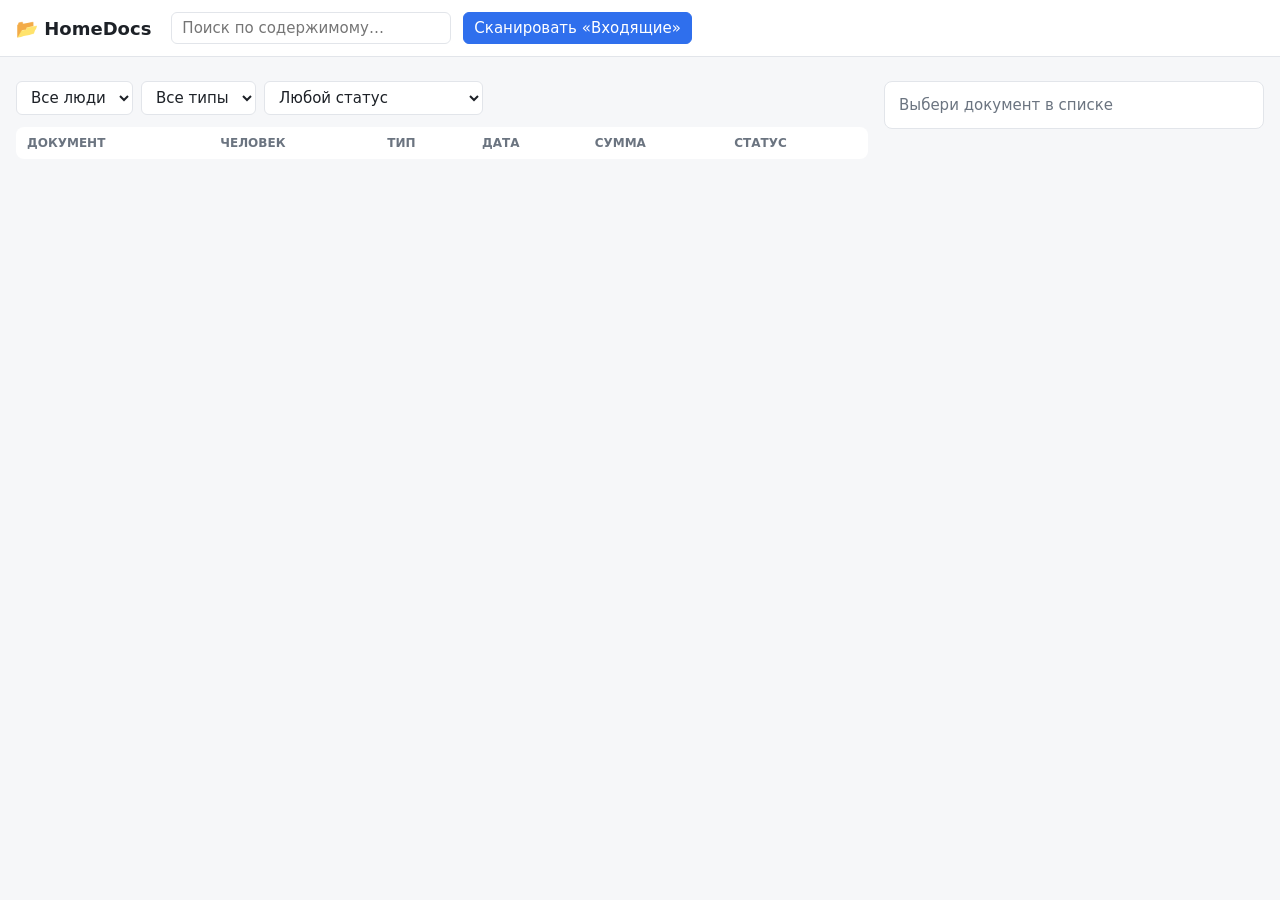
==== homedocs/static/index.html @ 3eb4e971 "Первая версия HomeDocs: сканер папки, ИИ-разбор, веб-интерфейс Co-Authored-By: Claude Sonnet 5.5 <no" ====
<!doctype html>
<html lang="ru">
<head>
<meta charset="utf-8">
<meta name="viewport" content="width=device-width, initial-scale=1">
<title>HomeDocs</title>
<style>
  :root { --bg:#f6f7f9; --fg:#1d2127; --muted:#6b7480; --card:#fff; --line:#e2e5ea; --accent:#2f6fed; --ok:#1a8f4c; --warn:#c77700; --bad:#c62f2f; }
  @media (prefers-color-scheme: dark) { :root { --bg:#14171b; --fg:#e8eaed; --muted:#98a1ad; --card:#1d2127; --line:#2c323a; --accent:#6c9bff; } }
  * { box-sizing:border-box } body { margin:0; font:15px system-ui,sans-serif; background:var(--bg); color:var(--fg) }
  header { display:flex; gap:12px; align-items:center; padding:12px 16px; background:var(--card); border-bottom:1px solid var(--line); flex-wrap:wrap }
  header h1 { font-size:18px; margin:0 8px 0 0 }
  input,select,button,textarea { font:inherit; color:inherit; background:var(--card); border:1px solid var(--line); border-radius:6px; padding:6px 10px }
  button { cursor:pointer } button.primary { background:var(--accent); color:#fff; border-color:var(--accent) }
  button:disabled { opacity:.5; cursor:default }
  main { display:grid; grid-template-columns:1fr 380px; gap:16px; padding:16px } @media (max-width:900px){ main{grid-template-columns:1fr} }
  .filters { display:flex; gap:8px; flex-wrap:wrap; margin-bottom:12px }
  table { width:100%; border-collapse:collapse; background:var(--card); border:1px solid var(--line); border-radius:8px; overflow:hidden }
  th,td { text-align:left; padding:8px 10px; border-bottom:1px solid var(--line); vertical-align:top }
  th { font-size:12px; text-transform:uppercase; color:var(--muted); cursor:pointer; user-select:none; white-space:nowrap }
  tr.row { cursor:pointer } tr.row:hover, tr.sel { background:color-mix(in srgb, var(--accent) 8%, transparent) }
  .pill { display:inline-block; padding:1px 8px; border-radius:10px; font-size:12px; border:1px solid var(--line); margin:0 4px 2px 0 }
  .st-analyzed { color:var(--warn) } .st-approved { color:var(--ok) } .st-error { color:var(--bad) }
  .muted { color:var(--muted) } aside { background:var(--card); border:1px solid var(--line); border-radius:8px; padding:14px; align-self:start; position:sticky; top:12px }
  aside label { display:block; font-size:12px; color:var(--muted); margin-top:10px } aside input,aside select,aside textarea { width:100%; margin-top:2px }
  .actions { display:flex; gap:8px; margin-top:14px; flex-wrap:wrap } .msg { margin:8px 16px; color:var(--muted) }
</style>
</head>
<body>
<header>
  <h1>📂 HomeDocs</h1>
  <input id="q" placeholder="Поиск по содержимому…" size="28">
  <button class="primary" id="scan">Сканировать «Входящие»</button>
  <span class="muted" id="provider"></span>
</header>
<div class="msg" id="msg"></div>
<main>
  <section>
    <div class="filters">
      <select id="fPerson"><option value="">Все люди</option></select>
      <select id="fType"><option value="">Все типы</option></select>
      <select id="fStatus">
        <option value="">Любой статус</option><option value="analyzed">Ждут подтверждения</option>
        <option value="approved">В архиве</option><option value="error">Ошибки</option>
      </select>
    </div>
    <table>
      <thead><tr>
        <th data-s="title">Документ</th><th>Человек</th><th>Тип</th>
        <th data-s="doc_date">Дата</th><th data-s="amount">Сумма</th><th>Статус</th>
      </tr></thead>
      <tbody id="rows"></tbody>
    </table>
  </section>
  <aside id="detail"><span class="muted">Выбери документ в списке</span></aside>
</main>
<script>
const $ = s => document.querySelector(s);
const STATUS = {new:'новый', analyzed:'проверить', approved:'в архиве', error:'ошибка'};
let sort = 'added_at', order = 'desc', sel = null, meta = null;
const esc = s => String(s ?? '').replace(/[&<>"]/g, c => ({'&':'&amp;','<':'&lt;','>':'&gt;','"':'&quot;'}[c]));
async function api(url, opts) {
  const r = await fetch(url, opts && {headers:{'Content-Type':'application/json'}, ...opts});
  if (!r.ok) throw new Error((await r.json().catch(()=>({}))).detail || r.statusText);
  return r.json();
}
async function init() {
  meta = await api('/api/meta');
  $('#provider').textContent = 'ИИ: ' + meta.provider;
  $('#fType').innerHTML += meta.doc_types.map(t => `<option>${esc(t)}</option>`).join('');
  await loadPeople(); await load();
}
async function loadPeople() {
  const ps = await api('/api/people'), cur = $('#fPerson').value;
  $('#fPerson').innerHTML = '<option value="">Все люди</option>' + ps.map(p => `<option>${esc(p.name)}</option>`).join('');
  $('#fPerson').value = cur;
}
async function load() {
  const p = new URLSearchParams({q:$('#q').value, person:$('#fPerson').value, doc_type:$('#fType').value, status:$('#fStatus').value, sort, order});
  const docs = await api('/api/documents?' + p);
  $('#rows').innerHTML = docs.map(d => `<tr class="row ${d.id===sel?'sel':''}" data-id="${d.id}">
    <td><b>${esc(d.title || d.filename)}</b><div class="muted">${esc(d.sender || '')}</div></td>
    <td>${esc(d.person || '—')}</td><td>${d.doc_type ? `<span class="pill">${esc(d.doc_type)}</span>` : ''}</td>
    <td>${esc(d.doc_date || '')}</td><td>${d.amount != null ? esc(d.amount + ' ' + (d.currency||'')) : ''}</td>
    <td class="st-${d.status}">${STATUS[d.status]}</td></tr>`).join('') || '<tr><td colspan="6" class="muted">Пока пусто. Положи файлы во «Входящие» и нажми «Сканировать».</td></tr>';
}
async function show(id) {
  sel = id; const d = await api('/api/documents/' + id);
  const opt = meta.doc_types.map(t => `<option ${t===d.doc_type?'selected':''}>${esc(t)}</option>`).join('');
  $('#detail').innerHTML = `
    <b>${esc(d.filename)}</b>
    <div class="muted">${esc(d.summary || '')}</div>
    ${d.error ? `<div class="st-error">${esc(d.error)}</div>` : ''}
    ${d.confidence != null && d.confidence < 0.6 ? '<div class="st-analyzed">Низкая уверенность — проверь поля</div>' : ''}
    <label>Название файла</label><input id="e_suggested_name" value="${esc(d.suggested_name)}">
    <label>Тема</label><input id="e_title" value="${esc(d.title)}">
    <label>Человек</label><input id="e_person" value="${esc(d.person)}">
    <label>Тип</label><select id="e_doc_type">${opt}</select>
    <label>Отправитель</label><input id="e_sender" value="${esc(d.sender)}">
    <label>Дата</label><input id="e_doc_date" value="${esc(d.doc_date)}" placeholder="ГГГГ-ММ-ДД">
    <label>Теги (через запятую)</label><input id="e_tags" value="${esc(d.tags.join(', '))}">
    ${d.archive_path ? `<div class="muted" style="margin-top:8px">Архив: ${esc(d.archive_path)}</div>` : ''}
    <div class="actions">
      <button class="primary" onclick="save(${id}, true)" ${d.status==='approved'?'disabled':''}>Принять и разложить</button>
      <button onclick="save(${id}, false)">Сохранить</button>
      <button onclick="window.open('/api/documents/${id}/file')">Открыть файл</button>
      <button onclick="reanalyze(${id})">Заново через ИИ</button>
    </div>`;
  load();
}
async function save(id, approve) {
  const g = k => $('#e_' + k).value.trim();
  try {
    await api('/api/documents/' + id, {method:'PATCH', body:JSON.stringify({
      suggested_name:g('suggested_name'), title:g('title'), person:g('person'), doc_type:g('doc_type'), sender:g('sender'),
      doc_date:g('doc_date') || null, tags:g('tags').split(',').map(s=>s.trim()).filter(Boolean)})});
    if (approve) { const r = await api(`/api/documents/${id}/approve`, {method:'POST'}); note('Скопировано в ' + r.archive_path); }
    await loadPeople(); await show(id);
  } catch (e) { note('Ошибка: ' + e.message); }
}
async function reanalyze(id) { try { note('Анализирую…'); await api(`/api/documents/${id}/reanalyze`, {method:'POST'}); note(''); show(id); } catch(e){ note('Ошибка: ' + e.message); } }
function note(t) { $('#msg').textContent = t; }
$('#scan').onclick = async () => {
  $('#scan').disabled = true; note('Сканирую и анализирую, это может занять время…');
  try {
    const r = await api('/api/scan', {method:'POST'});
    note(`Найдено ${r.found}, добавлено ${r.added}, дубликатов ${r.duplicates}, ошибок ${r.errors}` + (r.new_people.length ? `. Новые люди: ${r.new_people.join(', ')}` : ''));
    await loadPeople(); await load();
  } catch (e) { note('Ошибка: ' + e.message); }
  $('#scan').disabled = false;
};
$('#rows').onclick = e => { const tr = e.target.closest('tr.row'); if (tr) show(+tr.dataset.id); };
document.querySelectorAll('th[data-s]').forEach(th => th.onclick = () => { order = sort === th.dataset.s && order === 'desc' ? 'asc' : 'desc'; sort = th.dataset.s; load(); });
['#fPerson','#fType','#fStatus'].forEach(s => $(s).onchange = load);
let t; $('#q').oninput = () => { clearTimeout(t); t = setTimeout(load, 250); };
init();
</script>
</body>
</html>
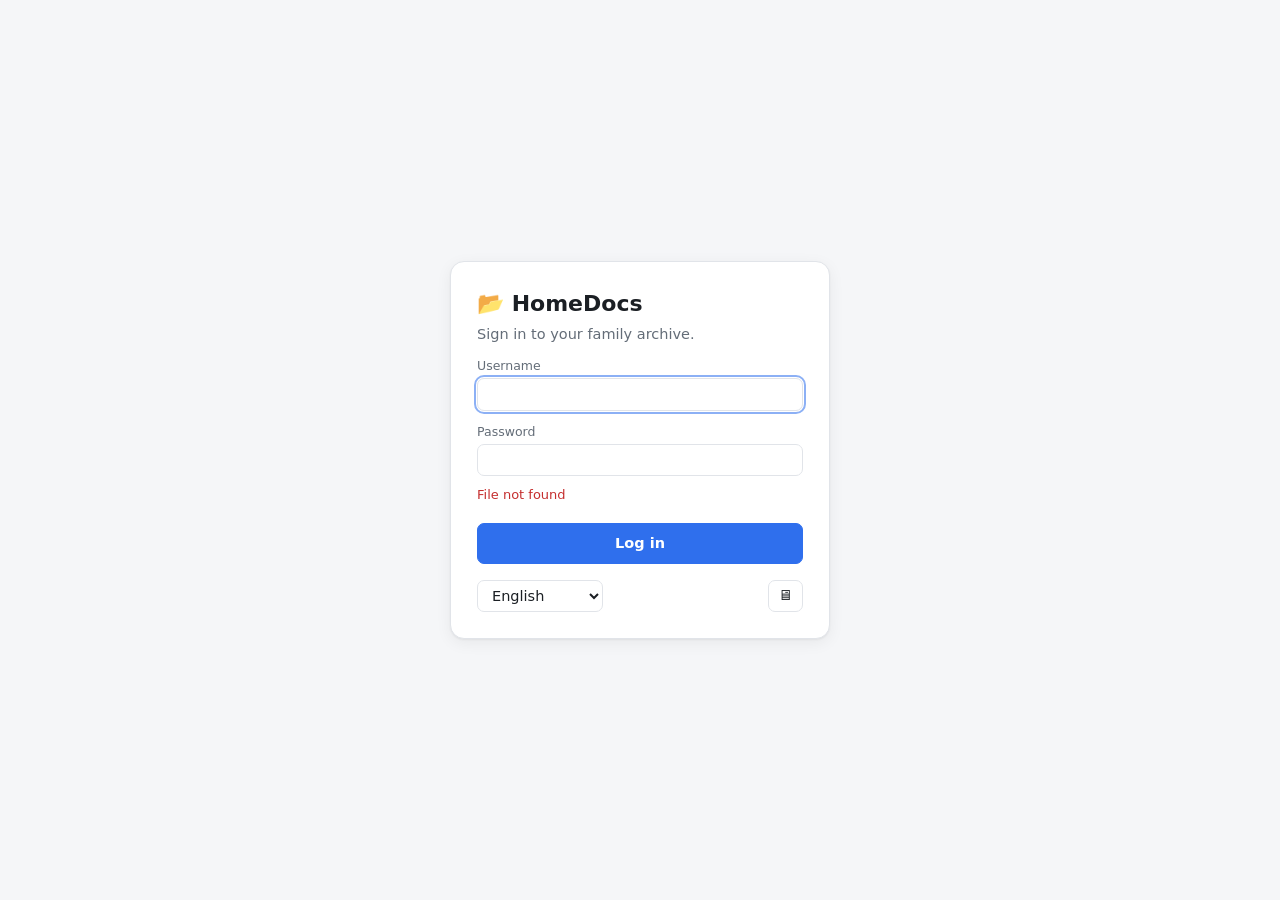
==== commit 49ce2ef3: "Вход по паролю, 3 языка, темы, свои типы/статусы, латиница в архиве - Авторизация: пользователи (scr" ====
--- a/homedocs/static/index.html
+++ b/homedocs/static/index.html
@@ -1,139 +1,99 @@
 <!doctype html>
-<html lang="ru">
+<html lang="en">
 <head>
 <meta charset="utf-8">
 <meta name="viewport" content="width=device-width, initial-scale=1">
+<meta name="referrer" content="no-referrer">
 <title>HomeDocs</title>
-<style>
-  :root { --bg:#f6f7f9; --fg:#1d2127; --muted:#6b7480; --card:#fff; --line:#e2e5ea; --accent:#2f6fed; --ok:#1a8f4c; --warn:#c77700; --bad:#c62f2f; }
-  @media (prefers-color-scheme: dark) { :root { --bg:#14171b; --fg:#e8eaed; --muted:#98a1ad; --card:#1d2127; --line:#2c323a; --accent:#6c9bff; } }
-  * { box-sizing:border-box } body { margin:0; font:15px system-ui,sans-serif; background:var(--bg); color:var(--fg) }
-  header { display:flex; gap:12px; align-items:center; padding:12px 16px; background:var(--card); border-bottom:1px solid var(--line); flex-wrap:wrap }
-  header h1 { font-size:18px; margin:0 8px 0 0 }
-  input,select,button,textarea { font:inherit; color:inherit; background:var(--card); border:1px solid var(--line); border-radius:6px; padding:6px 10px }
-  button { cursor:pointer } button.primary { background:var(--accent); color:#fff; border-color:var(--accent) }
-  button:disabled { opacity:.5; cursor:default }
-  main { display:grid; grid-template-columns:1fr 380px; gap:16px; padding:16px } @media (max-width:900px){ main{grid-template-columns:1fr} }
-  .filters { display:flex; gap:8px; flex-wrap:wrap; margin-bottom:12px }
-  table { width:100%; border-collapse:collapse; background:var(--card); border:1px solid var(--line); border-radius:8px; overflow:hidden }
-  th,td { text-align:left; padding:8px 10px; border-bottom:1px solid var(--line); vertical-align:top }
-  th { font-size:12px; text-transform:uppercase; color:var(--muted); cursor:pointer; user-select:none; white-space:nowrap }
-  tr.row { cursor:pointer } tr.row:hover, tr.sel { background:color-mix(in srgb, var(--accent) 8%, transparent) }
-  .pill { display:inline-block; padding:1px 8px; border-radius:10px; font-size:12px; border:1px solid var(--line); margin:0 4px 2px 0 }
-  .st-analyzed { color:var(--warn) } .st-approved { color:var(--ok) } .st-error { color:var(--bad) }
-  .muted { color:var(--muted) } aside { background:var(--card); border:1px solid var(--line); border-radius:8px; padding:14px; align-self:start; position:sticky; top:12px }
-  aside label { display:block; font-size:12px; color:var(--muted); margin-top:10px } aside input,aside select,aside textarea { width:100%; margin-top:2px }
-  .actions { display:flex; gap:8px; margin-top:14px; flex-wrap:wrap } .msg { margin:8px 16px; color:var(--muted) }
-</style>
+<link rel="icon" href="data:image/svg+xml,%3Csvg xmlns='http://www.w3.org/2000/svg' viewBox='0 0 100 100'%3E%3Ctext y='.9em' font-size='90'%3E📂%3C/text%3E%3C/svg%3E">
+<link rel="stylesheet" href="style.css">
+<script src="boot.js"></script>
 </head>
 <body>
-<header>
-  <h1>📂 HomeDocs</h1>
-  <input id="q" placeholder="Поиск по содержимому…" size="28">
-  <button class="primary" id="scan">Сканировать «Входящие»</button>
-  <span class="muted" id="provider"></span>
-</header>
-<div class="msg" id="msg"></div>
-<main>
-  <section>
-    <div class="filters">
-      <select id="fPerson"><option value="">Все люди</option></select>
-      <select id="fType"><option value="">Все типы</option></select>
-      <select id="fStatus">
-        <option value="">Любой статус</option><option value="analyzed">Ждут подтверждения</option>
-        <option value="approved">В архиве</option><option value="error">Ошибки</option>
-      </select>
+
+<div id="auth" class="auth" hidden>
+  <form id="authForm" class="auth-card" autocomplete="on">
+    <h1>📂 HomeDocs</h1>
+    <div id="authHint" class="muted"></div>
+    <label><span data-i18n="username"></span><input id="aUser" name="username" autocomplete="username" required maxlength="40"></label>
+    <label><span data-i18n="password"></span><input id="aPass" name="password" type="password" autocomplete="current-password" required></label>
+    <label id="aPass2Wrap" hidden><span data-i18n="password_repeat"></span><input id="aPass2" type="password" autocomplete="new-password"></label>
+    <div id="authErr" class="err" role="alert"></div>
+    <button class="primary" id="authBtn" type="submit"></button>
+    <div class="auth-foot">
+      <select class="langSel" data-i18n-title="language"><option value="en">English</option><option value="uk">Українська</option><option value="de">Deutsch</option></select>
+      <button type="button" class="icon themeBtn"></button>
     </div>
-    <table>
-      <thead><tr>
-        <th data-s="title">Документ</th><th>Человек</th><th>Тип</th>
-        <th data-s="doc_date">Дата</th><th data-s="amount">Сумма</th><th>Статус</th>
-      </tr></thead>
-      <tbody id="rows"></tbody>
-    </table>
-  </section>
-  <aside id="detail"><span class="muted">Выбери документ в списке</span></aside>
-</main>
-<script>
-const $ = s => document.querySelector(s);
-const STATUS = {new:'новый', analyzed:'проверить', approved:'в архиве', error:'ошибка'};
-let sort = 'added_at', order = 'desc', sel = null, meta = null;
-const esc = s => String(s ?? '').replace(/[&<>"]/g, c => ({'&':'&amp;','<':'&lt;','>':'&gt;','"':'&quot;'}[c]));
-async function api(url, opts) {
-  const r = await fetch(url, opts && {headers:{'Content-Type':'application/json'}, ...opts});
-  if (!r.ok) throw new Error((await r.json().catch(()=>({}))).detail || r.statusText);
-  return r.json();
-}
-async function init() {
-  meta = await api('/api/meta');
-  $('#provider').textContent = 'ИИ: ' + meta.provider;
-  $('#fType').innerHTML += meta.doc_types.map(t => `<option>${esc(t)}</option>`).join('');
-  await loadPeople(); await load();
-}
-async function loadPeople() {
-  const ps = await api('/api/people'), cur = $('#fPerson').value;
-  $('#fPerson').innerHTML = '<option value="">Все люди</option>' + ps.map(p => `<option>${esc(p.name)}</option>`).join('');
-  $('#fPerson').value = cur;
-}
-async function load() {
-  const p = new URLSearchParams({q:$('#q').value, person:$('#fPerson').value, doc_type:$('#fType').value, status:$('#fStatus').value, sort, order});
-  const docs = await api('/api/documents?' + p);
-  $('#rows').innerHTML = docs.map(d => `<tr class="row ${d.id===sel?'sel':''}" data-id="${d.id}">
-    <td><b>${esc(d.title || d.filename)}</b><div class="muted">${esc(d.sender || '')}</div></td>
-    <td>${esc(d.person || '—')}</td><td>${d.doc_type ? `<span class="pill">${esc(d.doc_type)}</span>` : ''}</td>
-    <td>${esc(d.doc_date || '')}</td><td>${d.amount != null ? esc(d.amount + ' ' + (d.currency||'')) : ''}</td>
-    <td class="st-${d.status}">${STATUS[d.status]}</td></tr>`).join('') || '<tr><td colspan="6" class="muted">Пока пусто. Положи файлы во «Входящие» и нажми «Сканировать».</td></tr>';
-}
-async function show(id) {
-  sel = id; const d = await api('/api/documents/' + id);
-  const opt = meta.doc_types.map(t => `<option ${t===d.doc_type?'selected':''}>${esc(t)}</option>`).join('');
-  $('#detail').innerHTML = `
-    <b>${esc(d.filename)}</b>
-    <div class="muted">${esc(d.summary || '')}</div>
-    ${d.error ? `<div class="st-error">${esc(d.error)}</div>` : ''}
-    ${d.confidence != null && d.confidence < 0.6 ? '<div class="st-analyzed">Низкая уверенность — проверь поля</div>' : ''}
-    <label>Название файла</label><input id="e_suggested_name" value="${esc(d.suggested_name)}">
-    <label>Тема</label><input id="e_title" value="${esc(d.title)}">
-    <label>Человек</label><input id="e_person" value="${esc(d.person)}">
-    <label>Тип</label><select id="e_doc_type">${opt}</select>
-    <label>Отправитель</label><input id="e_sender" value="${esc(d.sender)}">
-    <label>Дата</label><input id="e_doc_date" value="${esc(d.doc_date)}" placeholder="ГГГГ-ММ-ДД">
-    <label>Теги (через запятую)</label><input id="e_tags" value="${esc(d.tags.join(', '))}">
-    ${d.archive_path ? `<div class="muted" style="margin-top:8px">Архив: ${esc(d.archive_path)}</div>` : ''}
-    <div class="actions">
-      <button class="primary" onclick="save(${id}, true)" ${d.status==='approved'?'disabled':''}>Принять и разложить</button>
-      <button onclick="save(${id}, false)">Сохранить</button>
-      <button onclick="window.open('/api/documents/${id}/file')">Открыть файл</button>
-      <button onclick="reanalyze(${id})">Заново через ИИ</button>
-    </div>`;
-  load();
-}
-async function save(id, approve) {
-  const g = k => $('#e_' + k).value.trim();
-  try {
-    await api('/api/documents/' + id, {method:'PATCH', body:JSON.stringify({
-      suggested_name:g('suggested_name'), title:g('title'), person:g('person'), doc_type:g('doc_type'), sender:g('sender'),
-      doc_date:g('doc_date') || null, tags:g('tags').split(',').map(s=>s.trim()).filter(Boolean)})});
-    if (approve) { const r = await api(`/api/documents/${id}/approve`, {method:'POST'}); note('Скопировано в ' + r.archive_path); }
-    await loadPeople(); await show(id);
-  } catch (e) { note('Ошибка: ' + e.message); }
-}
-async function reanalyze(id) { try { note('Анализирую…'); await api(`/api/documents/${id}/reanalyze`, {method:'POST'}); note(''); show(id); } catch(e){ note('Ошибка: ' + e.message); } }
-function note(t) { $('#msg').textContent = t; }
-$('#scan').onclick = async () => {
-  $('#scan').disabled = true; note('Сканирую и анализирую, это может занять время…');
-  try {
-    const r = await api('/api/scan', {method:'POST'});
-    note(`Найдено ${r.found}, добавлено ${r.added}, дубликатов ${r.duplicates}, ошибок ${r.errors}` + (r.new_people.length ? `. Новые люди: ${r.new_people.join(', ')}` : ''));
-    await loadPeople(); await load();
-  } catch (e) { note('Ошибка: ' + e.message); }
-  $('#scan').disabled = false;
-};
-$('#rows').onclick = e => { const tr = e.target.closest('tr.row'); if (tr) show(+tr.dataset.id); };
-document.querySelectorAll('th[data-s]').forEach(th => th.onclick = () => { order = sort === th.dataset.s && order === 'desc' ? 'asc' : 'desc'; sort = th.dataset.s; load(); });
-['#fPerson','#fType','#fStatus'].forEach(s => $(s).onchange = load);
-let t; $('#q').oninput = () => { clearTimeout(t); t = setTimeout(load, 250); };
-init();
-</script>
+  </form>
+</div>
+
+<div id="app" hidden>
+  <header>
+    <h1>📂 HomeDocs</h1>
+    <div class="search"><input id="q" type="search" data-i18n-ph="search_ph" autocomplete="off"></div>
+    <button class="primary" id="scan" data-i18n="scan"></button>
+    <button id="uploadBtn" data-i18n="upload"></button>
+    <input type="file" id="fileInput" multiple hidden accept=".pdf,.png,.jpg,.jpeg,.webp,.txt">
+    <span class="spacer"></span>
+    <select class="langSel" data-i18n-title="language"><option value="en">EN</option><option value="uk">UK</option><option value="de">DE</option></select>
+    <button class="icon themeBtn"></button>
+    <button class="icon" id="settingsBtn" data-i18n-title="settings">⚙</button>
+    <span class="who hide-sm" id="who"></span>
+    <button class="icon" id="logoutBtn" data-i18n-title="logout">⎋</button>
+  </header>
+  <div class="stats" id="stats"></div>
+  <main id="main">
+    <section>
+      <div class="filters">
+        <select id="fPerson"></select>
+        <select id="fType"></select>
+        <select id="fDocStatus"></select>
+        <select id="fStatus"></select>
+        <button id="resetFilters" data-i18n="reset_filters"></button>
+        <span class="spacer"></span>
+        <button id="exportBtn" data-i18n="export"></button>
+      </div>
+      <div class="bulk" id="bulk" hidden>
+        <span id="bulkCount"></span>
+        <button class="primary" id="bulkApprove" data-i18n="approve_selected"></button>
+        <button id="bulkClear" data-i18n="clear"></button>
+      </div>
+      <div class="table-wrap">
+        <table>
+          <thead><tr>
+            <th class="ck"><input type="checkbox" id="checkAll" data-i18n-title="select_all"></th>
+            <th data-s="title" data-i18n="col_doc"></th>
+            <th data-i18n="col_person"></th>
+            <th data-s="doc_type" data-i18n="col_type"></th>
+            <th data-s="doc_date" data-i18n="col_date"></th>
+            <th data-s="amount" data-i18n="col_amount"></th>
+            <th data-s="due_date" data-i18n="col_due"></th>
+            <th data-s="doc_status" data-i18n="col_status"></th>
+            <th data-i18n="col_state"></th>
+          </tr></thead>
+          <tbody id="rows"></tbody>
+        </table>
+      </div>
+    </section>
+    <aside id="detail" hidden></aside>
+  </main>
+  <footer class="muted"><span data-i18n="shortcuts"></span> · <span id="provider"></span></footer>
+  <datalist id="peopleList"></datalist>
+</div>
+
+<div class="drop" id="drop" hidden><div data-i18n="drop_here"></div></div>
+
+<dialog id="settings">
+  <div class="dlg-head">
+    <div class="tabs" id="tabs"></div>
+    <button class="icon" id="settingsClose" data-i18n-title="close">✕</button>
+  </div>
+  <div class="dlg-body" id="settingsBody"></div>
+</dialog>
+
+<div id="toasts" aria-live="polite"></div>
+
+<script src="i18n.js"></script>
+<script src="app.js"></script>
 </body>
 </html>
--- a/homedocs/static/style.css
+++ b/homedocs/static/style.css
@@ -0,0 +1,133 @@
+:root {
+  --bg: #f5f6f8; --fg: #1b1f24; --muted: #646d78; --card: #ffffff; --card2: #f0f2f5; --line: #e1e4e9;
+  --accent: #2f6fed; --accent-fg: #ffffff; --ok: #1a7f45; --warn: #b26a00; --bad: #c52f2f; --ai: #7a4fd6;
+  --shadow: 0 1px 2px rgba(0,0,0,.05), 0 4px 16px rgba(0,0,0,.06);
+  color-scheme: light;
+}
+@media (prefers-color-scheme: dark) {
+  :root:not([data-theme="light"]) {
+    --bg: #121418; --fg: #e6e8eb; --muted: #959eaa; --card: #1b1f25; --card2: #232830; --line: #2d333c;
+    --accent: #6c9bff; --accent-fg: #0d1117; --ok: #4cc27f; --warn: #e3a33b; --bad: #ff6b6b; --ai: #b195ff;
+    --shadow: 0 1px 2px rgba(0,0,0,.3), 0 4px 16px rgba(0,0,0,.3);
+    color-scheme: dark;
+  }
+}
+:root[data-theme="dark"] {
+  --bg: #121418; --fg: #e6e8eb; --muted: #959eaa; --card: #1b1f25; --card2: #232830; --line: #2d333c;
+  --accent: #6c9bff; --accent-fg: #0d1117; --ok: #4cc27f; --warn: #e3a33b; --bad: #ff6b6b; --ai: #b195ff;
+  --shadow: 0 1px 2px rgba(0,0,0,.3), 0 4px 16px rgba(0,0,0,.3);
+  color-scheme: dark;
+}
+
+* { box-sizing: border-box }
+html, body { margin: 0; background: var(--bg); color: var(--fg); font: 14.5px/1.45 system-ui, -apple-system, "Segoe UI", Roboto, sans-serif }
+[hidden] { display: none !important }
+input, select, button, textarea {
+  font: inherit; color: inherit; background: var(--card); border: 1px solid var(--line); border-radius: 7px; padding: 6px 10px; min-width: 0;
+}
+input:focus, select:focus, textarea:focus, button:focus-visible { outline: 2px solid color-mix(in srgb, var(--accent) 55%, transparent); outline-offset: 1px }
+button { cursor: pointer; white-space: nowrap }
+button:hover:not(:disabled) { border-color: var(--accent) }
+button.primary { background: var(--accent); color: var(--accent-fg); border-color: var(--accent); font-weight: 600 }
+button.danger { color: var(--bad) }
+button.icon { padding: 6px 9px; line-height: 1 }
+button.small { padding: 3px 8px; font-size: 12.5px }
+button:disabled { opacity: .5; cursor: default }
+.muted { color: var(--muted) } .small { font-size: 12.5px } .nowrap { white-space: nowrap } .num { text-align: right }
+
+/* вход */
+.auth { min-height: 100vh; display: grid; place-items: center; padding: 16px }
+.auth-card { width: min(380px, 100%); background: var(--card); border: 1px solid var(--line); border-radius: 14px; padding: 26px; box-shadow: var(--shadow) }
+.auth-card h1 { margin: 0 0 4px; font-size: 22px }
+.auth-card label { display: block; font-size: 12.5px; color: var(--muted); margin-top: 12px }
+.auth-card input { width: 100%; margin-top: 3px }
+.auth-card .primary { width: 100%; margin-top: 18px; padding: 9px }
+.auth-foot { display: flex; justify-content: space-between; margin-top: 16px; gap: 8px }
+.err { color: var(--bad); margin-top: 10px; min-height: 1em; font-size: 13px }
+
+/* шапка */
+header { display: flex; gap: 8px; align-items: center; padding: 10px 16px; background: var(--card); border-bottom: 1px solid var(--line); flex-wrap: wrap; position: sticky; top: 0; z-index: 5 }
+header h1 { font-size: 18px; margin: 0 6px 0 0; white-space: nowrap }
+header .search { flex: 1 1 260px; max-width: 460px }
+header .search input { width: 100% }
+.spacer { flex: 1 }
+.who { color: var(--muted); font-size: 13px; padding: 0 4px }
+
+.stats { display: flex; gap: 8px; padding: 12px 16px 0; flex-wrap: wrap }
+.chip { background: var(--card); border: 1px solid var(--line); border-radius: 20px; padding: 5px 12px; font-size: 13px }
+.chip b { margin-left: 4px } .chip.active { border-color: var(--accent); background: color-mix(in srgb, var(--accent) 12%, var(--card)) }
+.chip.bad b { color: var(--bad) } .chip.warn b { color: var(--warn) }
+
+main { display: grid; grid-template-columns: minmax(0, 1fr); gap: 16px; padding: 12px 16px 16px }
+main.with-detail { grid-template-columns: minmax(0, 1fr) 420px }
+.filters { display: flex; gap: 8px; flex-wrap: wrap; margin-bottom: 10px; align-items: center }
+.bulk { display: flex; gap: 8px; align-items: center; padding: 8px 12px; margin-bottom: 10px; background: color-mix(in srgb, var(--accent) 10%, var(--card)); border: 1px solid var(--accent); border-radius: 8px }
+
+.table-wrap { overflow-x: auto; background: var(--card); border: 1px solid var(--line); border-radius: 10px }
+table { width: 100%; border-collapse: collapse }
+th, td { text-align: left; padding: 8px 10px; border-bottom: 1px solid var(--line); vertical-align: top }
+tr:last-child td { border-bottom: 0 }
+th { font-size: 11.5px; text-transform: uppercase; letter-spacing: .03em; color: var(--muted); user-select: none; white-space: nowrap; background: var(--card2) }
+th[data-s] { cursor: pointer } th[data-s]:hover { color: var(--fg) }
+th .arrow { font-size: 10px }
+td.ck, th.ck { width: 30px; padding-right: 0 }
+tr.row { cursor: pointer } tr.row:hover { background: color-mix(in srgb, var(--accent) 6%, transparent) }
+tr.sel { background: color-mix(in srgb, var(--accent) 13%, transparent) !important }
+.t { font-weight: 600 }
+.pill { display: inline-block; padding: 1px 8px; border-radius: 10px; font-size: 12px; border: 1px solid var(--line); background: var(--card2); white-space: nowrap }
+.ds-to_pay, .ds-action { color: var(--warn); border-color: color-mix(in srgb, var(--warn) 40%, var(--line)) }
+.ds-paid, .ds-done { color: var(--ok); border-color: color-mix(in srgb, var(--ok) 40%, var(--line)) }
+.st-analyzed { color: var(--warn) } .st-approved { color: var(--ok) } .st-error { color: var(--bad) } .st-new { color: var(--muted) }
+.due-bad { color: var(--bad); font-weight: 600 } .due-warn { color: var(--warn); font-weight: 600 }
+.empty { padding: 28px; text-align: center; color: var(--muted) }
+.ai { color: var(--ai); font-size: 11px; font-weight: 700; border: 1px solid currentColor; border-radius: 6px; padding: 0 4px; margin-left: 4px }
+
+/* боковая панель документа */
+aside { background: var(--card); border: 1px solid var(--line); border-radius: 10px; padding: 14px; align-self: start; position: sticky; top: 70px; max-height: calc(100vh - 86px); overflow: auto; box-shadow: var(--shadow) }
+.d-head { display: flex; gap: 8px; align-items: flex-start; justify-content: space-between }
+.d-head b { word-break: break-word }
+.d-head .icon { flex: none; font-size: 15px }
+.alert { padding: 7px 10px; border-radius: 7px; margin: 8px 0; font-size: 13px; border: 1px solid }
+.alert.bad { color: var(--bad); border-color: color-mix(in srgb, var(--bad) 40%, transparent) }
+.alert.warn { color: var(--warn); border-color: color-mix(in srgb, var(--warn) 40%, transparent) }
+.fields { display: grid; grid-template-columns: 1fr 1fr; gap: 2px 10px }
+.fields label { display: flex; flex-direction: column; font-size: 12px; color: var(--muted); margin-top: 8px; gap: 2px }
+.fields label.full { grid-column: 1 / -1 }
+.fields input, .fields select, .fields textarea { width: 100%; color: var(--fg); font-size: 14px }
+.inrow { display: flex; gap: 6px } .inrow input { flex: 1 }
+.actions { display: flex; gap: 6px; margin-top: 14px; flex-wrap: wrap }
+.preview { width: 100%; height: 420px; border: 1px solid var(--line); border-radius: 8px; background: #fff; margin-top: 8px }
+img.preview { height: auto; max-height: 520px; object-fit: contain }
+
+/* перетаскивание файлов */
+.drop { position: fixed; inset: 0; z-index: 50; background: color-mix(in srgb, var(--accent) 18%, transparent); display: grid; place-items: center; pointer-events: none }
+.drop div { background: var(--card); border: 2px dashed var(--accent); border-radius: 16px; padding: 30px 40px; font-size: 18px; font-weight: 600 }
+
+/* настройки */
+dialog { border: 1px solid var(--line); border-radius: 14px; background: var(--card); color: var(--fg); padding: 0; width: min(860px, calc(100vw - 24px)); max-height: calc(100vh - 40px); box-shadow: var(--shadow) }
+dialog::backdrop { background: rgba(0,0,0,.4) }
+.dlg-head { display: flex; align-items: center; gap: 6px; padding: 12px 14px; border-bottom: 1px solid var(--line); flex-wrap: wrap; position: sticky; top: 0; background: var(--card) }
+.tabs { display: flex; gap: 4px; flex-wrap: wrap; flex: 1 }
+.tabs button { border-color: transparent; background: transparent }
+.tabs button.on { background: var(--card2); border-color: var(--line); font-weight: 600 }
+.dlg-body { padding: 14px; overflow: auto }
+.dlg-body table input { width: 100% }
+.dlg-body td { vertical-align: middle }
+.addrow { display: flex; gap: 6px; flex-wrap: wrap; margin-bottom: 12px }
+.addrow input { flex: 1 1 140px }
+.form-col { display: grid; gap: 8px; max-width: 360px }
+
+#toasts { position: fixed; right: 16px; bottom: 16px; display: flex; flex-direction: column; gap: 8px; z-index: 60; max-width: min(420px, calc(100vw - 32px)) }
+.toast { background: var(--card); border: 1px solid var(--line); border-left: 4px solid var(--accent); border-radius: 8px; padding: 10px 12px; box-shadow: var(--shadow); font-size: 13.5px }
+.toast.bad { border-left-color: var(--bad) } .toast.ok { border-left-color: var(--ok) }
+footer { padding: 0 16px 16px; font-size: 12px }
+
+@media (max-width: 1000px) {
+  main.with-detail { grid-template-columns: minmax(0, 1fr) }
+  aside { position: fixed; inset: 0; top: 0; max-height: none; border-radius: 0; z-index: 20 }
+}
+@media (max-width: 560px) {
+  header { padding: 8px 12px } main { padding: 10px 12px } .stats { padding: 10px 12px 0 }
+  .fields { grid-template-columns: 1fr }
+  .hide-sm { display: none }
+}
